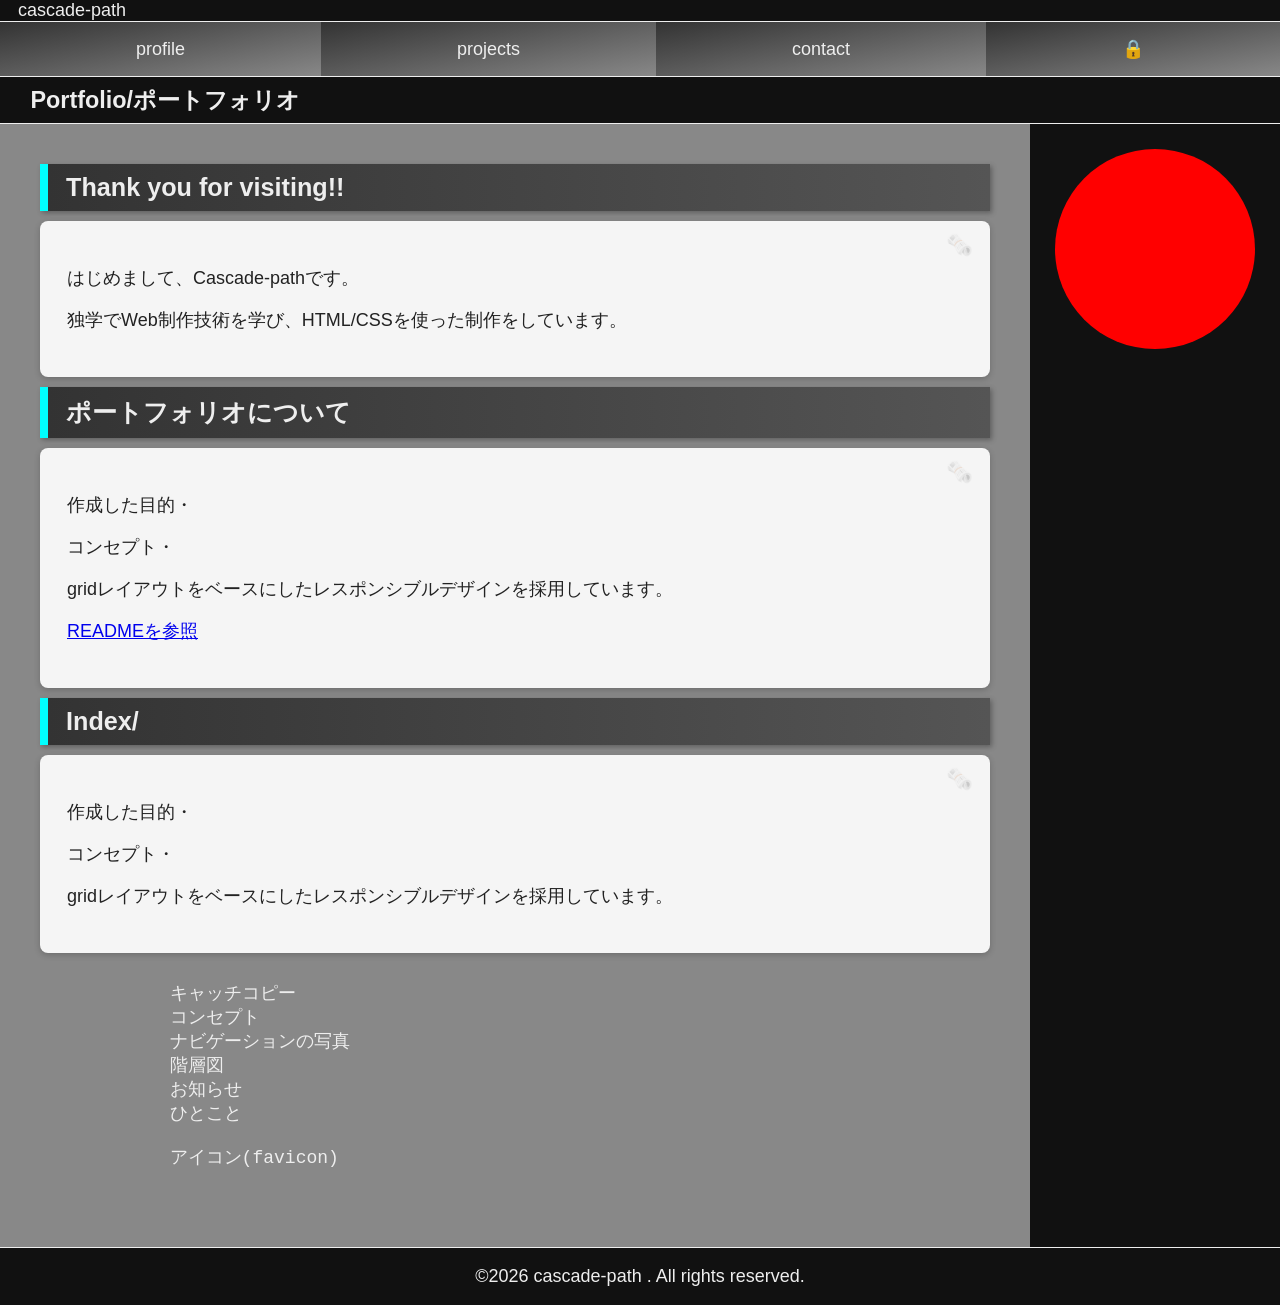
==== index.html @ 4b2d3b98 "Update index.html" ====
<!DOCTYPE html>
<html lang="ja">
<head>
    <meta charset="UTF-8">
    <meta name="viewport" content="width=device-width, initial-scale=1.0">
    <title>index - portfolio</title>
    <link rel="stylesheet" href="css/style.css">
    <link rel="icon" href="icon/favicon.svg" type="image/svg+xml">
    <link rel="icon" href="icon/favicon.png" type="image/png">
</head>
<body>
    <header>
        <div class="header-title">cascade-path</div>
        <nav>
            <a href="profile.html">profile</a>
            <a href="projects.html">projects</a>
            <a href="contact.html">contact</a>
            <a href="secret.html">🔒</a>
        </nav>
        <h1>Portfolio/ポートフォリオ</h1>
    </header>
    <main>
        <article>
            <h2>Thank you for visiting!!</h2>
            <section>
                <p>はじめまして、Cascade-pathです。</p>
                <p>独学でWeb制作技術を学び、HTML/CSSを使った制作をしています。</p>
            </section>
            <h2>ポートフォリオについて</h2>
            <section>
                <p>作成した目的・</p>
                <p>コンセプト・</p>
                <p>gridレイアウトをベースにしたレスポンシブルデザインを採用しています。</p>
                <p><a href="readme.md">READMEを参照</a></p>
            </section>
            <h2>Index/</h2>
            <section>
                <p>作成した目的・</p>
                <p>コンセプト・</p>
                <p>gridレイアウトをベースにしたレスポンシブルデザインを採用しています。</p>
            </section>
            <pre>
            キャッチコピー
            コンセプト
            ナビゲーションの写真
            階層図
            お知らせ
            ひとこと

            アイコン(favicon)
            </pre>
        </article>
        <aside>
            <object type="image/svg+xml" data="svg/structure.svg" width="100%" height="100%">
                SVGを表示できませんでした
            </object>
        </aside>
    </main>
    <footer>&copy;<span id="year"></span> cascade-path . All rights reserved.</footer>
    <script>
      document.getElementById("year").textContent = new Date().getFullYear();
    </script>
</body>
</html>
---- css/style.css ----
:root{
    --text-w: #eee;
    color: #eee;
    font-size: 18px;
    font-family: "游ゴシック", "Yu Gothic", sans-serif;
}

body{
    margin: 0;
}

header,footer{
    background: #111;
}
.header-title{
    padding: 0 1rem;
    border-bottom: 1px solid var(--text-w);
}

header nav{
    display: grid;
    grid-auto-flow: column;
    background: #0ff;
}
header nav a{
    display: flex;
    justify-content: center;
    align-items: center;
    height: 3em;
    background:linear-gradient(170deg,#333,#888);
    text-decoration: none;
    color: var(--text-w);
}
header nav a:hover{
    background-position: 0 3em;
    transition: background-position .3s;
    opacity: .7;
}

header h1{
    background: #111;
    margin: 0;
    font-size: 1.3rem;
    text-indent: 1em;
    padding: .3em;
    border-block: 1px solid var(--text-w);
}


main{
    display:grid;
    grid-template-columns: 1fr 250px;
}

article{
    display: grid;
    gap: 10px;
    justify-content: stretch;
    padding: 40px;
    background: #888;
}
article h2 {
  margin: 0;
  padding: 0.5rem 1rem;
  background: linear-gradient(90deg, #333, #555);
  border-left: 8px solid #0ff;
  font-size: 1.4em;
  box-shadow: 2px 2px 5px rgba(0,0,0,0.3);
}
article section {
  background: #f5f5f5;
  color: #222;
  padding: 1.5em;
  border-radius: 8px;
  box-shadow: 0 2px 6px rgba(0,0,0,0.2);
  position: relative;
}
article section::before {
  content: "🗞️";
  position: absolute;
  top: 0.5em;
  right: 0.8em;
  font-size: 1.2em;
  opacity: 0.3;
}

aside{
    background: #111;
}
aside h2{
    text-indent: 1rem;
}

footer{
    padding: 1rem 0;
    text-align: center;
    border-top: 1px solid var(--text-w);
}

@media (max-width:600px){
    header nav{
        grid-auto-flow: row;
    }
    main{
        grid-template-columns: 1fr;
    }
    object{
        display: none;
    }
}
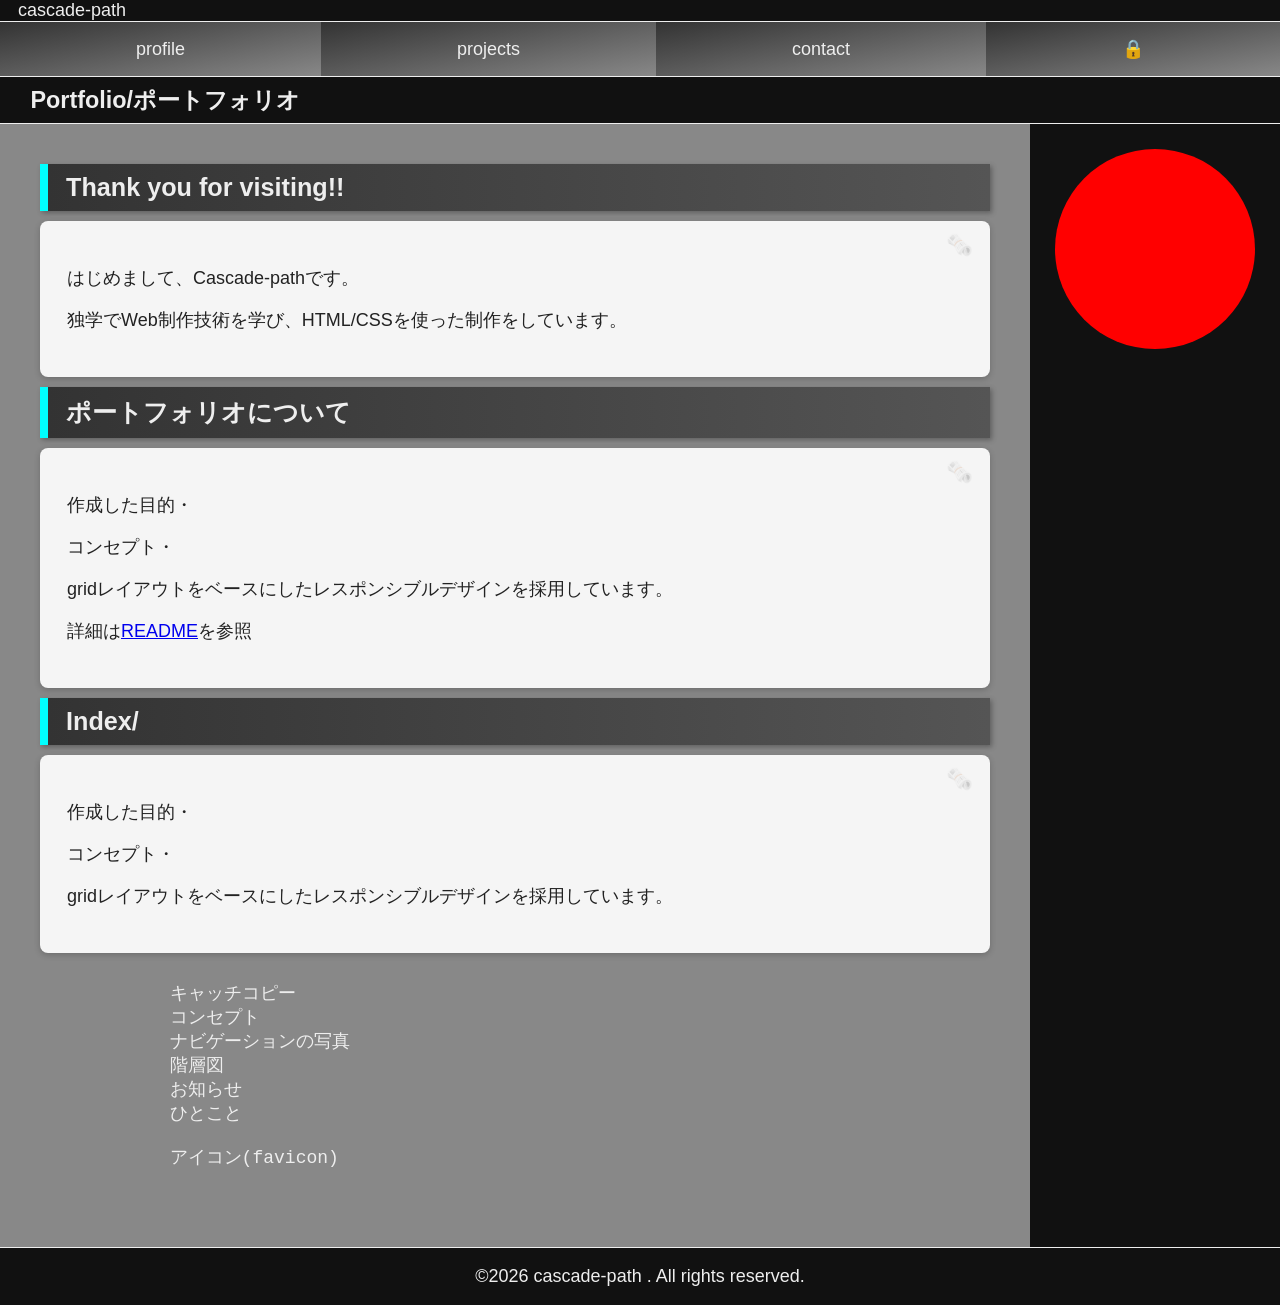
==== commit 74334cc0: "Update index.html" ====
--- a/index.html
+++ b/index.html
@@ -31,7 +31,7 @@
                 <p>作成した目的・</p>
                 <p>コンセプト・</p>
                 <p>gridレイアウトをベースにしたレスポンシブルデザインを採用しています。</p>
-                <p><a href="readme.md">READMEを参照</a></p>
+                <p>詳細は<a href="readme.md">README</a>を参照</p>
             </section>
             <h2>Index/</h2>
             <section>
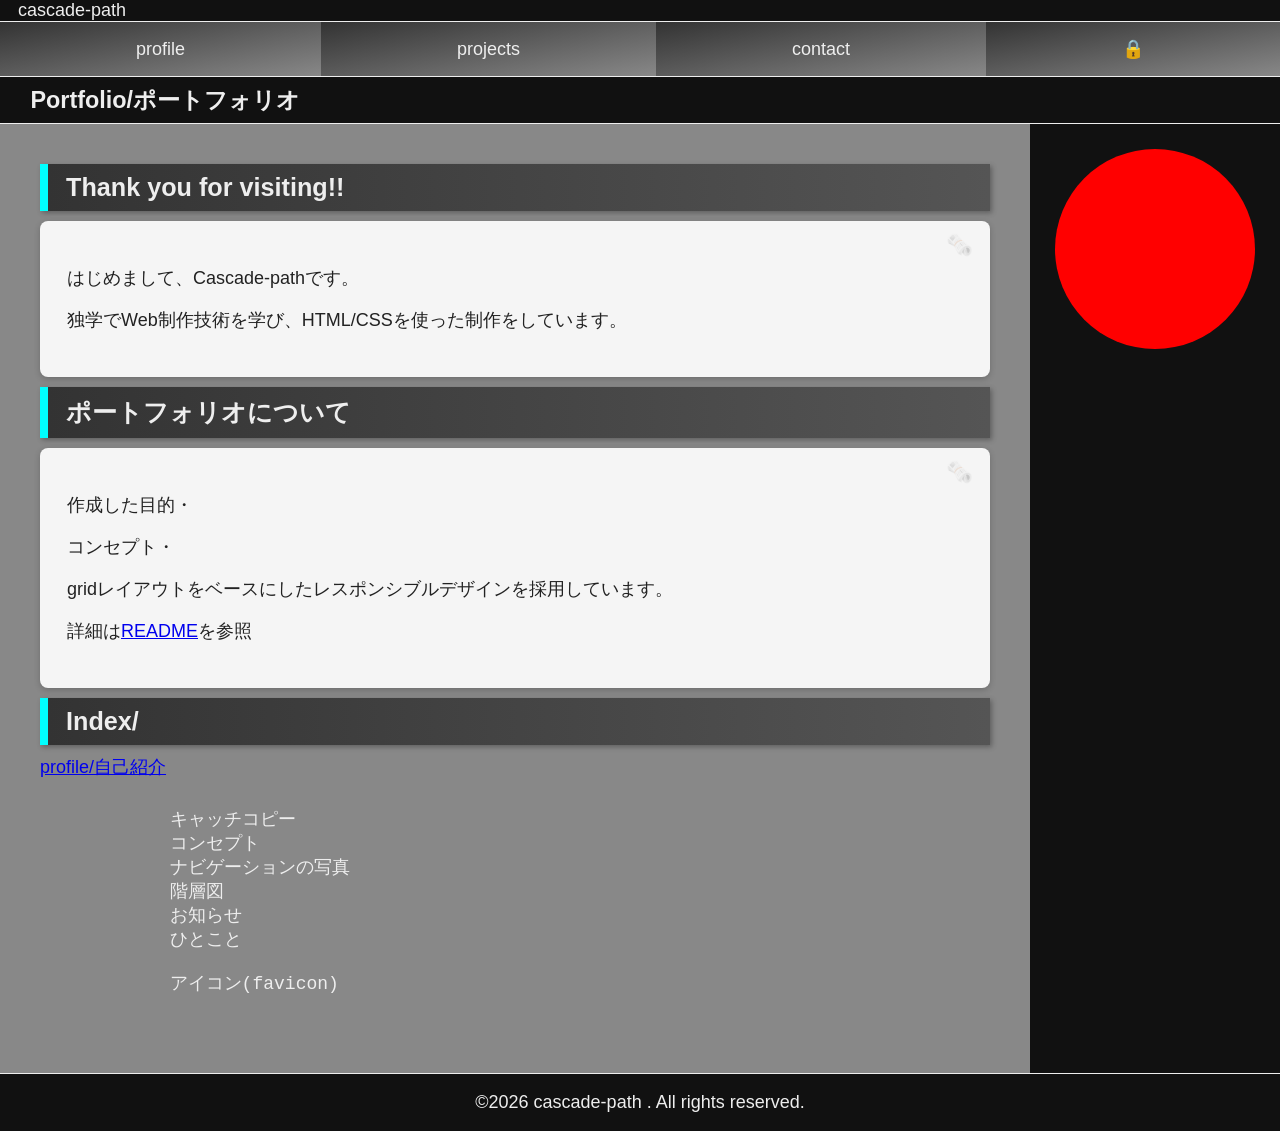
==== commit 6f1427e4: "Update index.html" ====
--- a/index.html
+++ b/index.html
@@ -34,11 +34,7 @@
                 <p>詳細は<a href="readme.md">README</a>を参照</p>
             </section>
             <h2>Index/</h2>
-            <section>
-                <p>作成した目的・</p>
-                <p>コンセプト・</p>
-                <p>gridレイアウトをベースにしたレスポンシブルデザインを採用しています。</p>
-            </section>
+            <a href="profile.html" class="button_m">profile/自己紹介</a>
             <pre>
             キャッチコピー
             コンセプト
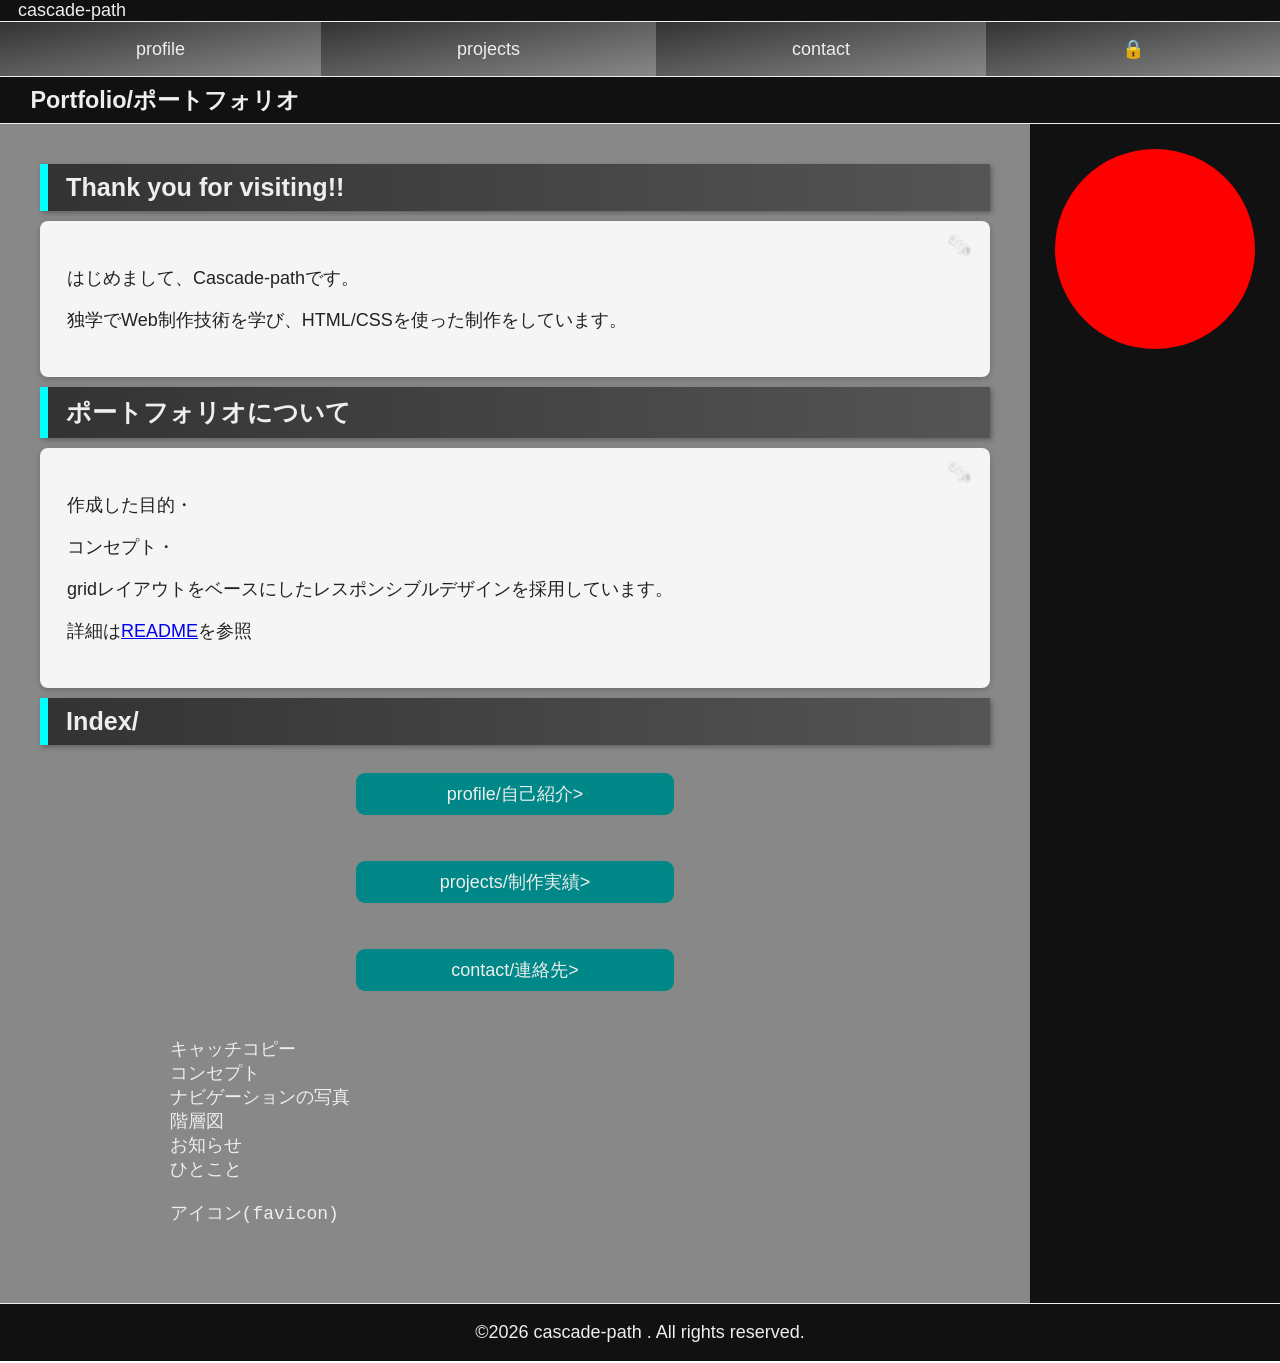
==== commit 446a8533: "Update index.html" ====
--- a/index.html
+++ b/index.html
@@ -35,6 +35,8 @@
             </section>
             <h2>Index/</h2>
             <a href="profile.html" class="button_m">profile/自己紹介</a>
+            <a href="profile.html" class="button_m">projects/制作実績</a>
+            <a href="profile.html" class="button_m">contact/連絡先</a>
             <pre>
             キャッチコピー
             コンセプト
--- a/css/style.css
+++ b/css/style.css
@@ -8,6 +8,9 @@
 body{
     margin: 0;
 }
+
+
+/* ---- ページの基本レイアウト ---- */
 
 header,footer{
     background: #111;
@@ -97,6 +100,36 @@
     border-top: 1px solid var(--text-w);
 }
 
+
+/* ---- ページの要素 ---- */
+
+a.button_m{
+    width: 100%;
+    max-width: 300px;
+    margin: 1rem auto;
+    background: #088;
+    padding: .5rem;
+    border-radius: .5rem;
+    color: var(--text-w);
+    box-shadow: 0 0 0 var(--text-w);
+    text-align:center;
+    text-decoration: none;
+    transition: .3s;
+}
+a.button_m::after{
+    display: inline-block;
+    content: ">";
+    transition: .3s .1s;
+}
+a.button_m:hover{
+    background: #0aa;
+    box-shadow: 0 0 3px var(--text-w);
+    scale: 1.05;
+}
+a.button_m:hover::after{
+    translate: 1rem;
+}
+
 @media (max-width:600px){
     header nav{
         grid-auto-flow: row;
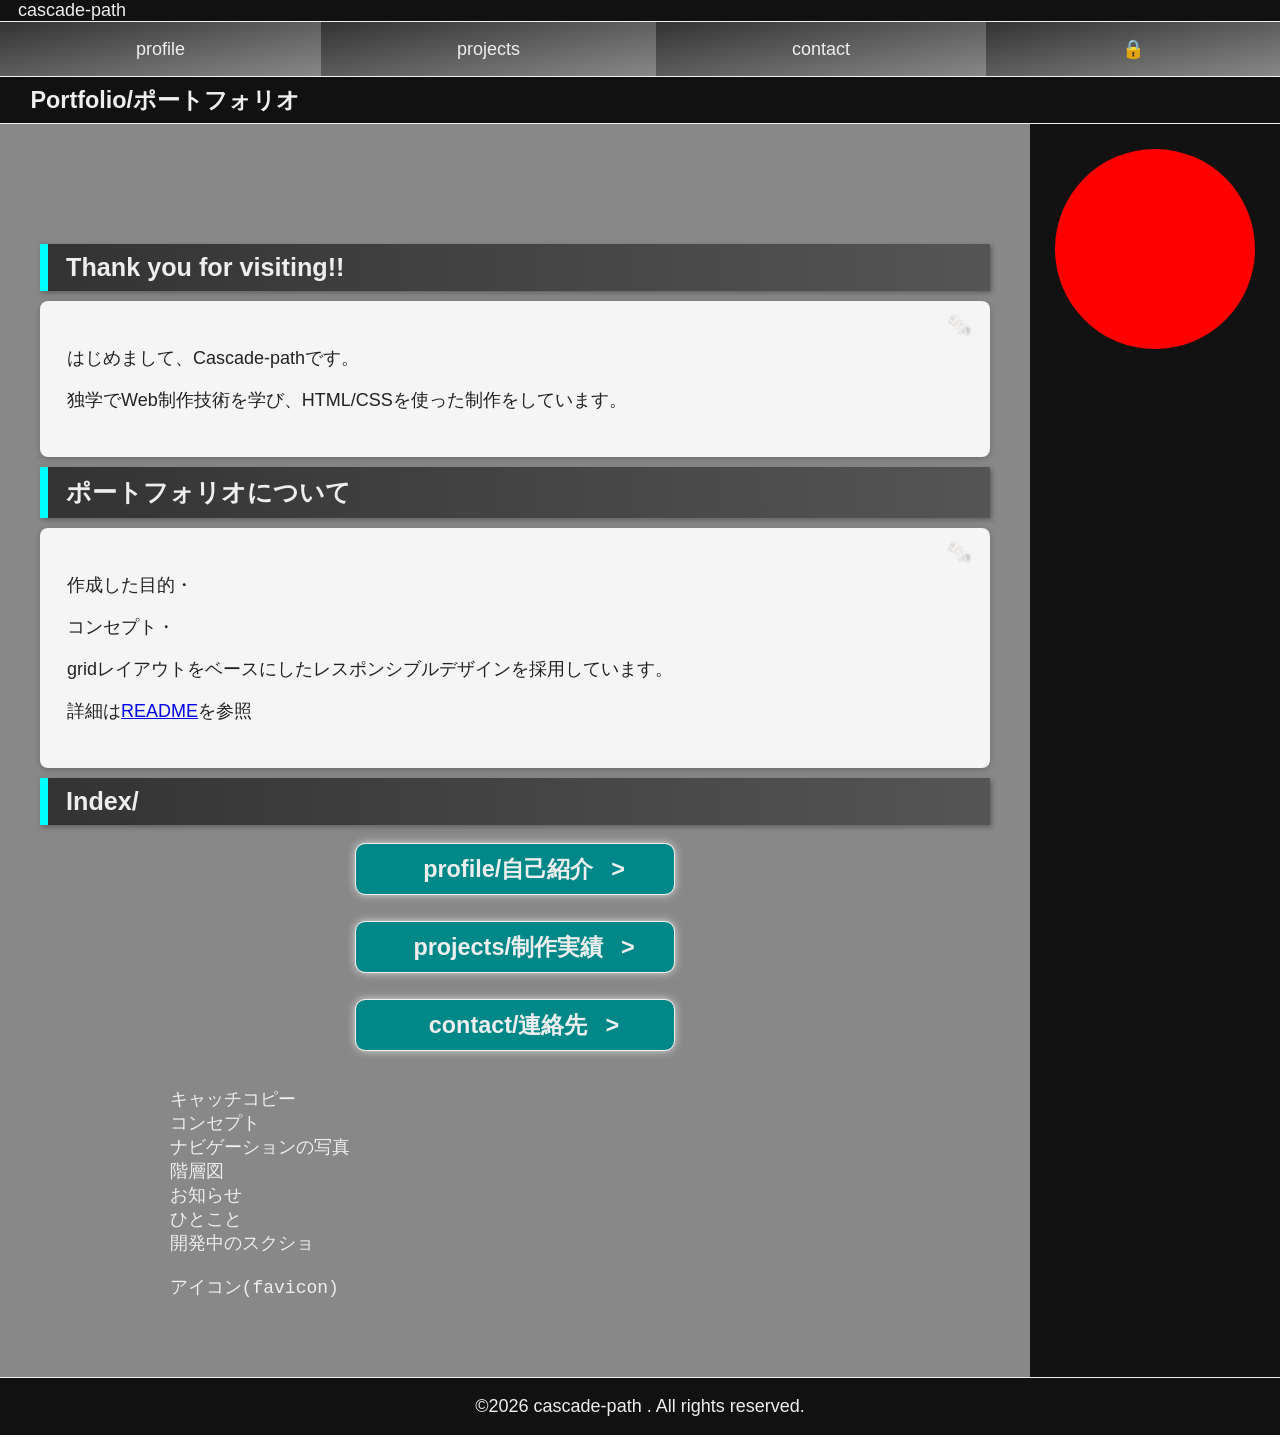
==== commit 70736500: "Update index.html" ====
--- a/index.html
+++ b/index.html
@@ -44,6 +44,7 @@
             階層図
             お知らせ
             ひとこと
+            開発中のスクショ
 
             アイコン(favicon)
             </pre>
--- a/css/style.css
+++ b/css/style.css
@@ -37,7 +37,12 @@
 header nav a:hover{
     background-position: 0 3em;
     transition: background-position .3s;
-    opacity: .7;
+    opacity: .6;
+}
+header nav a[data-selected]{
+    pointer-events: none;
+    background: #0dd;
+    color: #444;
 }
 
 header h1{
@@ -60,6 +65,7 @@
     gap: 10px;
     justify-content: stretch;
     padding: 40px;
+    padding-top: 120px;
     background: #888;
 }
 article h2 {
@@ -106,28 +112,33 @@
 a.button_m{
     width: 100%;
     max-width: 300px;
-    margin: 1rem auto;
+    margin: .5rem auto;
     background: #088;
     padding: .5rem;
     border-radius: .5rem;
     color: var(--text-w);
-    box-shadow: 0 0 0 var(--text-w);
-    text-align:center;
+    outline: solid 1px var(--text-w);
+    box-shadow: 0 0 10px var(--text-w);
+    text-align: center;
     text-decoration: none;
+    font-size: 1.3rem;
+    font-weight: bold;
     transition: .3s;
 }
 a.button_m::after{
     display: inline-block;
     content: ">";
+    translate: 1rem;
     transition: .3s .1s;
 }
 a.button_m:hover{
     background: #0aa;
-    box-shadow: 0 0 3px var(--text-w);
+    outline: solid 3px var(--text-w);
+    box-shadow: 0 0 0 var(--text-w);
     scale: 1.05;
 }
 a.button_m:hover::after{
-    translate: 1rem;
+    translate: 2rem;
 }
 
 @media (max-width:600px){
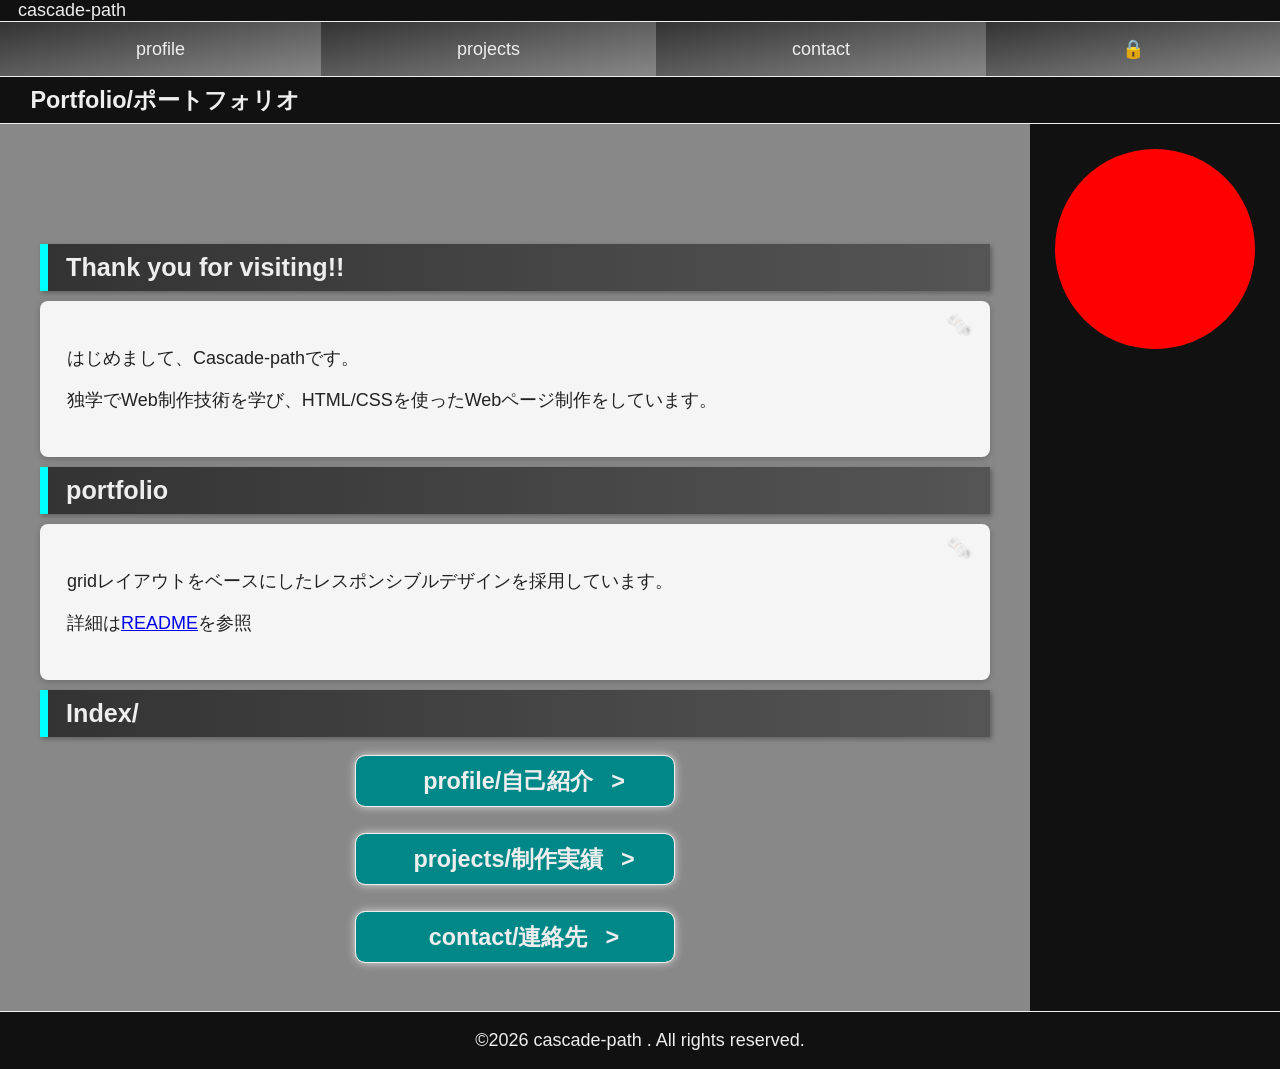
==== commit e4a3fee6: "Update index.html" ====
--- a/index.html
+++ b/index.html
@@ -24,12 +24,10 @@
             <h2>Thank you for visiting!!</h2>
             <section>
                 <p>はじめまして、Cascade-pathです。</p>
-                <p>独学でWeb制作技術を学び、HTML/CSSを使った制作をしています。</p>
+                <p>独学でWeb制作技術を学び、HTML/CSSを使ったWebページ制作をしています。</p>
             </section>
-            <h2>ポートフォリオについて</h2>
+            <h2>portfolio</h2>
             <section>
-                <p>作成した目的・</p>
-                <p>コンセプト・</p>
                 <p>gridレイアウトをベースにしたレスポンシブルデザインを採用しています。</p>
                 <p>詳細は<a href="readme.md">README</a>を参照</p>
             </section>
@@ -37,7 +35,7 @@
             <a href="profile.html" class="button_m">profile/自己紹介</a>
             <a href="profile.html" class="button_m">projects/制作実績</a>
             <a href="profile.html" class="button_m">contact/連絡先</a>
-            <pre>
+            <!--<pre>
             キャッチコピー
             コンセプト
             ナビゲーションの写真
@@ -47,7 +45,7 @@
             開発中のスクショ
 
             アイコン(favicon)
-            </pre>
+            </pre>-->
         </article>
         <aside>
             <object type="image/svg+xml" data="svg/structure.svg" width="100%" height="100%">
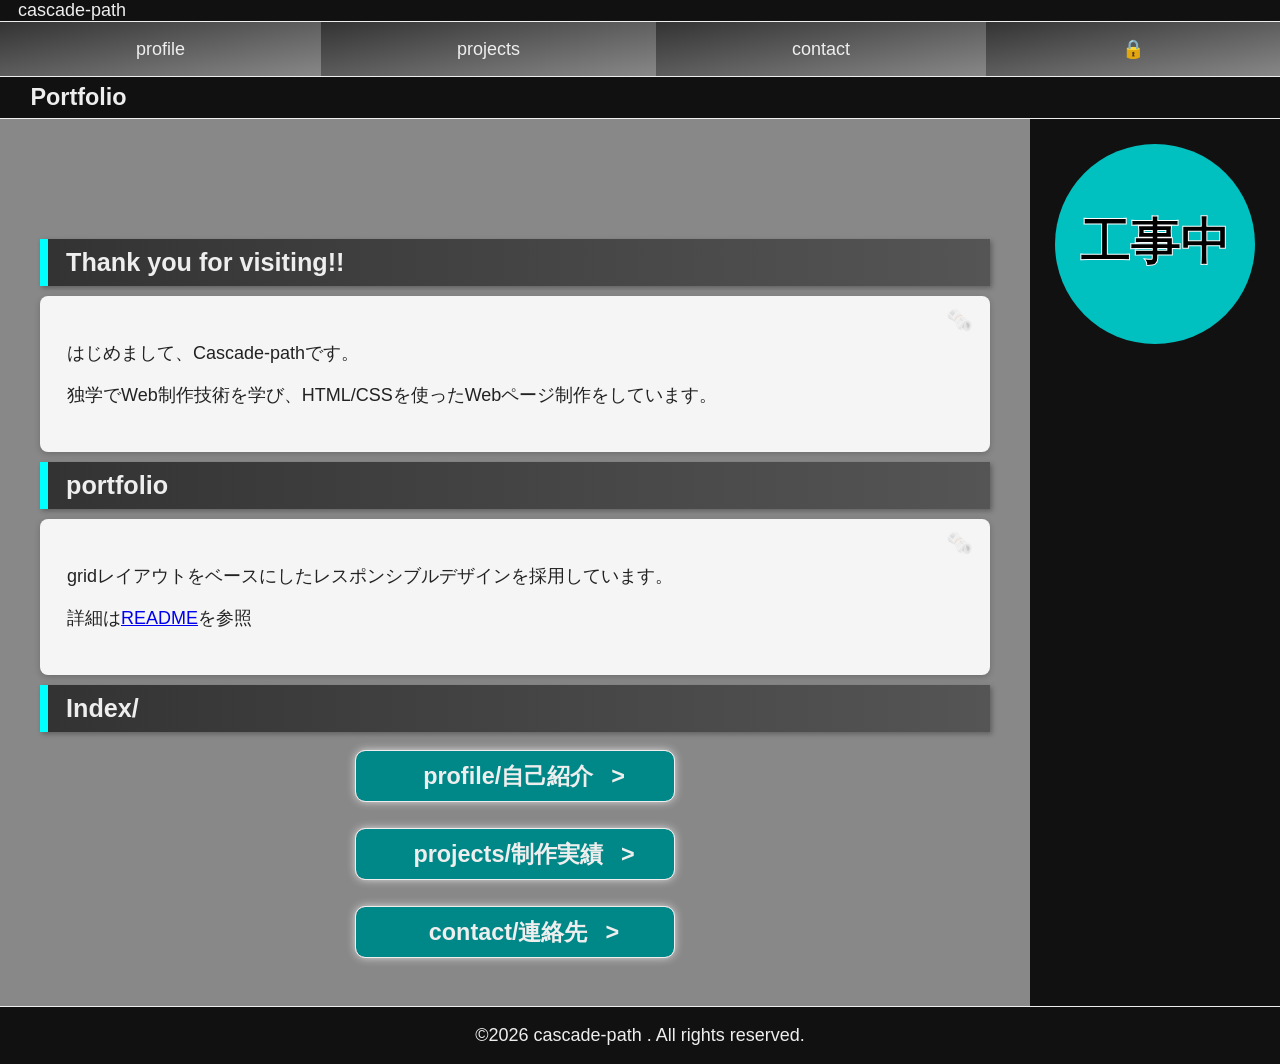
==== commit e4941b17: "Update index.html" ====
--- a/index.html
+++ b/index.html
@@ -17,7 +17,7 @@
             <a href="contact.html">contact</a>
             <a href="secret.html">🔒</a>
         </nav>
-        <h1>Portfolio/ポートフォリオ</h1>
+        <h1>Portfolio</h1>
     </header>
     <main>
         <article>
--- a/css/style.css
+++ b/css/style.css
@@ -92,6 +92,20 @@
   font-size: 1.2em;
   opacity: 0.3;
 }
+section h3{
+    display: inline-block;
+    position: relative;
+}
+section h3::after{
+    content: "";
+    height: .3em;
+    position: absolute;
+    left: 0;
+    right: 0;
+    bottom: 0;
+    background: #0ff;
+    opacity: .5;
+}
 
 aside{
     background: #111;
